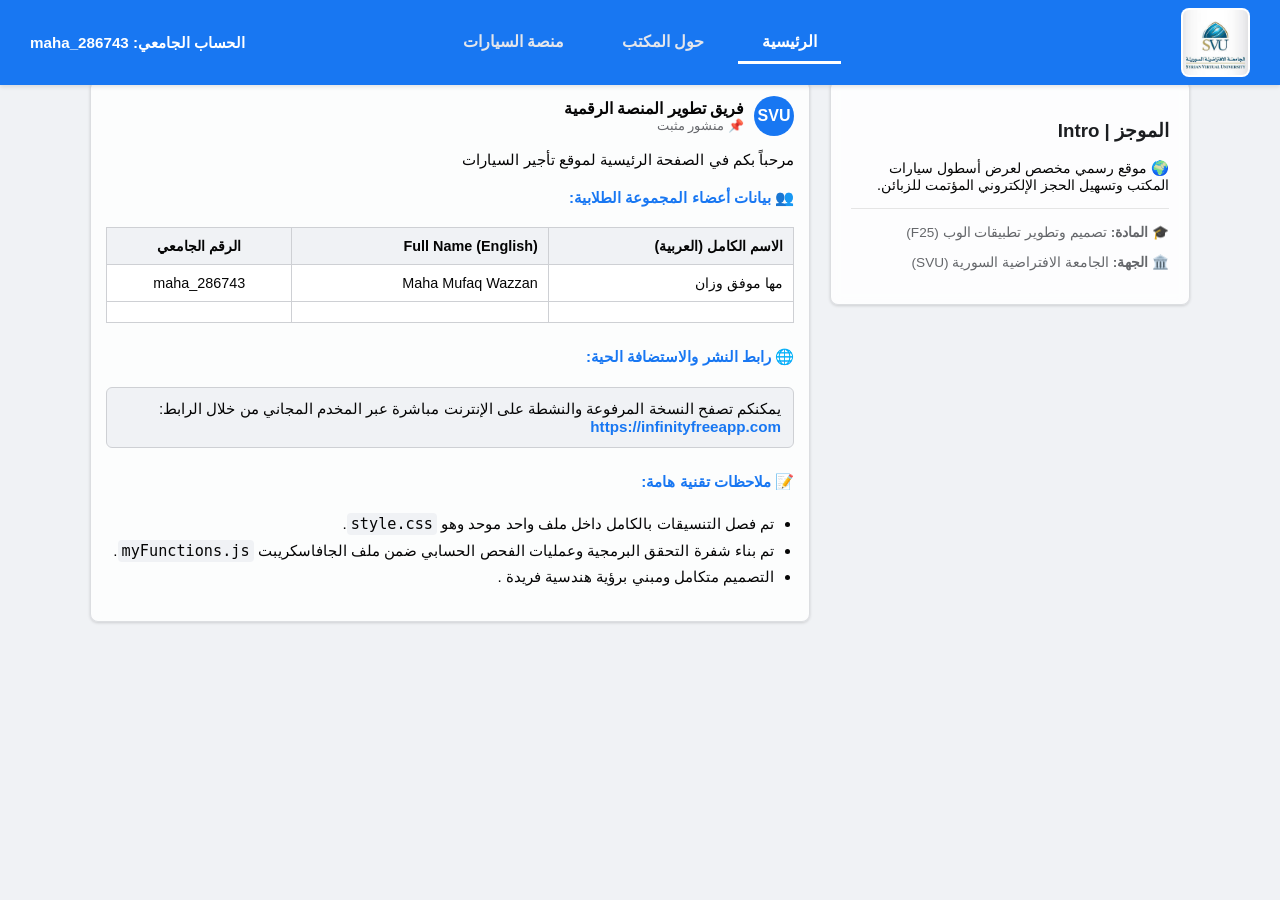
==== index.html @ 82abe5ba "Rename indexhome.html to index.html" ====
<!DOCTYPE html PUBLIC "-//W3C//DTD XHTML 1.0 Transitional//EN" "http://w3.org">
<html xmlns="http://w3.org" xml:lang="ar" lang="ar">
<head>
    <meta http-equiv="Content-Type" content="text/html; charset=utf-8" />
    <title>الرئيسية </title>
    <link rel="stylesheet" type="text/css" href="style.css" />
</head>
<body>

    <!--الترويسة-->
    <div class="fb-header">
        <div class="fb-right-zone">
            <img src="svu_logo.png" alt="SVU Logo" />
            
        </div>
        
        <div class="fb-center-nav">
            <a href="home.html" class="fb-nav-item fb-active">الرئيسية</a>
            <a href="AboutUs.html" class="fb-nav-item">حول المكتب</a>
            <a href="Cars.html" class="fb-nav-item">منصة السيارات</a>
        </div>
        
        <div class="fb-left-profile">
            <span>الحساب الجامعي: maha_286743</span>
        </div>
    </div>

    <!--الهيكل المشترك  -->
    <div class="fb-main-layout">
        
        <!-- العامود الأيمن (السايدبار): بمثابة صندوق الـ Intro والموجز الشخصي -->
        <div class="fb-sidebar-box" style="flex: 1;">
            <div class="fb-sidebar-widget">
                <h3>الموجز | Intro</h3>
                <p style="font-size: 0.9rem; color: #050505;">🌍 موقع رسمي مخصص لعرض أسطول سيارات المكتب وتسهيل الحجز الإلكتروني المؤتمت للزبائن.</p>
                <hr style="border: 0; border-top: 1px solid #e5e5e5; margin: 15px 0;" />
                <p style="font-size: 0.85rem; color: #65676b;">🎓 <strong>المادة:</strong> تصميم وتطوير تطبيقات الوب (F25)</p>
                <p style="font-size: 0.85rem; color: #65676b;">🏛️ <strong>الجهة:</strong> الجامعة الافتراضية السورية (SVU)</p>
            </div>
        </div>

        <!-- العامود الأيسر: تغذية الأخبار (التفاصيل والوظيفة على شكل منشورات مثبتة) -->
        <div class="fb-feed-stream" style="flex: 2;">
            
            <!-- منشور الترحيب والتعريف بالوظيفة ومجموعة الطلاب -->
            <div class="fb-post-card">
                <div class="fb-post-header">
                    <div class="fb-post-avatar">SVU</div>
                    <div class="fb-post-meta">
                        <h3>فريق تطوير المنصة الرقمية</h3>
                        <span>  📌 منشور مثبت</span>
                    </div>
                </div>
                
                <div class="fb-post-body">
                    <p>مرحباً بكم في الصفحة الرئيسية لموقع تأجير السيارات  <strong> </strong>  </p>
                    
                    <h4 style="color: #1877f2; margin-top: 20px;">👥 بيانات أعضاء المجموعة الطلابية:</h4>
                    <table style="width: 100%; border-collapse: collapse; margin-top: 10px; font-size: 0.9rem;">
                        <thead>
                            <tr style="background-color: #f0f2f5;">
                                <th style="padding: 10px; border: 1px solid #ced0d4; text-align: right;">الاسم الكامل (العربية)</th>
                                <th style="padding: 10px; border: 1px solid #ced0d4; text-align: right;">Full Name (English)</th>
                                <th style="padding: 10px; border: 1px solid #ced0d4; text-align: center;">الرقم الجامعي</th>
                            </tr>
                        </thead>
                        <tbody>
                            <tr>
                                <td style="padding: 10px; border: 1px solid #ced0d4; background-color: #fff;">مها موفق وزان</td>
                                <td style="padding: 10px; border: 1px solid #ced0d4; background-color: #fff;">Maha Mufaq Wazzan</td>
                                <td style="padding: 10px; border: 1px solid #ced0d4; background-color: #fff; text-align: center;">maha_286743</td>
                            </tr>
                            <tr>
                                <td style="padding: 10px; border: 1px solid #ced0d4; background-color: #fff;"> </td>
                                <td style="padding: 10px; border: 1px solid #ced0d4; background-color: #fff;"> </td>
                                <td style="padding: 10px; border: 1px solid #ced0d4; background-color: #fff; text-align: center;"></td>
                            </tr>
                        </tbody>
                    </table>

                    <h4 style="color: #1877f2; margin-top: 25px;">🌐 رابط النشر والاستضافة الحية:</h4>
                    <div style="background-color: #f0f2f5; padding: 12px; border-radius: 6px; border: 1px solid #ced0d4;">
                        يمكنكم تصفح النسخة المرفوعة والنشطة على الإنترنت مباشرة عبر المخدم المجاني من خلال الرابط: 
                        <br />
                        <a href="https://infinityfreeapp.com" style="color: #1877f2; font-weight: bold; text-decoration: none; word-break: break-all;">https://infinityfreeapp.com</a>
                    </div>

                    <h4 style="color: #1877f2; margin-top: 25px;">📝 ملاحظات تقنية هامة:</h4>
                    <ul style="padding-right: 20px; line-height: 1.7;">
                        <li>تم فصل التنسيقات بالكامل داخل ملف واحد موحد وهو <code style="background-color: #f0f2f5; padding: 2px 4px; border-radius: 4px;">style.css</code>.</li>
                        <li>تم بناء شفرة التحقق البرمجية وعمليات الفحص الحسابي ضمن ملف الجافاسكريبت <code style="background-color: #f0f2f5; padding: 2px 4px; border-radius: 4px;">myFunctions.js</code>.</li>
                        <li>التصميم متكامل ومبني برؤية هندسية فريدة .</li>
                    </ul>
                </div>
                  </div>

        </div>

    </div>

</body>
</html>
---- style.css ----
/* ألوان فيسبوك الرسمية وهيكلية الموقع */
/* ألوان فيسبوك الرسمية مع الشعار المائي المثبت في العمق */
body {
    background-color: #f0f2f5; 
    color: #1c1e21; 
    font-family: Segoe UI, Helvetica, Arial, sans-serif;
    margin: 0;
    padding: 0;
    direction: rtl;
}


/* ترويسة فيسبوك الثابتة بالكامل في الأعلى */
.fb-header {
    background-color: #1877f2; /* أزرق فيسبوك الرسمي */
    padding: 8px 30px;
    display: flex;
    justify-content: space-between;
    align-items: center;
    position: fixed;
    top: 0;
    left: 0;
    right: 0;
    z-index: 1000;
    box-shadow: 0 2px 4px rgba(0, 0, 0, 0.1);
}

.fb-right-zone {
    display: flex;
    align-items: center;
    gap: 12px;
    flex: 1;
}

/* تكبير شعار الجامعة الافتراضية السورية ليبرز بوضوح في الترويسة */
.fb-right-zone img {
    height:65px; /* تم تكبير الحجم من 40px إلى 65px ليصبح واضحاً وملائماً */
    border-radius: 8px; /* زوايا منحنية خفيفة ليتناسب مع اللوغو الرسمي */
    background-color: #ffffff;
    padding: 2px;
}

.fb-search-bar {
    background-color: #f0f2f5;
    border: none;
    padding: 9px 15px;
    border-radius: 50px;
    width: 200px;
    font-size: 0.9rem;
}

.fb-center-nav {
    display: flex;
    gap: 10px;
    justify-content: center;
    flex: 1;
}

.fb-nav-item {
    color: #e4e6eb;
    text-decoration: none;
    font-weight: bold;
    padding: 10px 24px;
    border-radius: 8px;
    transition: background 0.2s;
}

.fb-nav-item:hover {
    background-color: rgba(255, 255, 255, 0.1);
}

.fb-nav-item.fb-active {
    color: #ffffff;
    border-bottom: 3px solid #ffffff;
    border-radius: 0;
}

.fb-left-profile {
    flex: 1;
    text-align: left;
    color: #ffffff;
    font-weight: 600;
    font-size: 0.95rem;
}

/* تخطيط الفيس بوك: عامودين (تغذية الأخبار + عامود جانبي) */
.fb-main-layout {
    max-width: 1100px;
    margin: 80px auto 40px auto; /* مسافة أمان تحت الترويسة الثابتة */
    display: flex;
    gap: 20px;
    padding: 0 15px;
}

/* عامود المنشورات (السيارات) */
.fb-feed-stream {
    flex: 2;
}

/* عامود السايدبار الثابت (استمارة الحجز) */
.fb-sidebar-box {
    flex: 1.2;
    align-self: flex-start;
    position: sticky;
    top: 75px;
}

/* تصميم بوست الفيس بوك الفريد */
.fb-post-card {
    /* جعل الخلفية بيضاء بنسبة شفافية 80% */
    background-color: rgba(255, 255, 255, 0.8); 
    /* تأثير التغبيش الضبابي لمنع تشتت العين أثناء القراءة */
    backdrop-filter: blur(6px);
    -webkit-backdrop-filter: blur(6px);
    
    border-radius: 8px;
    box-shadow: 0 1px 3px rgba(0, 0, 0, 0.15);
    padding: 15px;
    margin-bottom: 20px;
    border: 1px solid rgba(206, 208, 212, 0.7);
}

.fb-post-header {
    display: flex;
    align-items: center;
    gap: 10px;
    margin-bottom: 12px;
}

.fb-post-avatar {
    width: 40px;
    height: 40px;
    background-color: #1877f2;
    color: white;
    border-radius: 50%;
    display: flex;
    align-items: center;
    justify-content: center;
    font-weight: bold;
}

.fb-post-meta h3 {
    margin: 0;
    font-size: 1rem;
    color: #050505;
}

.fb-post-meta span {
    font-size: 0.8rem;
    color: #65676b;
}

.fb-post-body {
    font-size: 0.95rem;
    color: #050505;
    margin-bottom: 15px;
}

.fb-post-price-tag {
    background-color: #e7f3ff;
    color: #1877f2;
    padding: 8px 12px;
    border-radius: 6px;
    font-weight: bold;
    display: inline-block;
    margin-top: 5px;
}

/* صندوق التفاصيل داخل البوست */
.fb-post-details {
    display: none;
    background-color: #f8f9fa;
    padding: 12px;
    border-radius: 6px;
    margin-top: 10px;
    border-right: 4px solid #1877f2;
    font-size: 0.9rem;
}

/* أزرار التفاعل أسفل البوست (لايك، شير، تفاصيل) */
.fb-post-actions {
    display: flex;
    border-top: 1px solid #ced0d4;
    border-bottom: 1px solid #ced0d4;
    padding: 4px 0;
    margin-top: 15px;
}

.fb-action-btn {
    flex: 1;
    background: none;
    border: none;
    padding: 8px;
    color: #65676b;
    font-weight: 600;
    font-size: 0.9rem;
    cursor: pointer;
    display: flex;
    align-items: center;
    justify-content: center;
    gap: 5px;
    border-radius: 4px;
}

.fb-action-btn:hover {
    background-color: #f2f2f2;
}

.fb-action-btn.activated {
    color: #1877f2;
}

/* تصميم صناديق الاستمارات المستوحى من نوافذ فيسبوك */
.fb-sidebar-widget {
    /* خلفية بيضاء شبه شفافة بنسبة 85% */
    background-color: rgba(255, 255, 255, 0.85);
    /* تأثير التغبيش الضبابي */
    backdrop-filter: blur(6px);
    -webkit-backdrop-filter: blur(6px);
    
    border-radius: 8px;
    box-shadow: 0 1px 3px rgba(0, 0, 0, 0.15);
    padding: 20px;
    border: 1px solid rgba(206, 208, 212, 0.7);
}

.fb-sidebar-widget h2 {
    font-size: 1.2rem;
    margin-top: 0;
    color: #050505;
    border-bottom: 1px solid #e5e5e5;
    padding-bottom: 10px;
}

.fb-label {
    display: block;
    margin-top: 12px;
    font-weight: 600;
    font-size: 0.85rem;
    color: #65676b;
}

/* حقول إدخال نصية موحدة من مكان واحد بنمط فيسبوك النظيف */
.fb-input-field {
    width: 100%;
    padding: 10px;
    margin-top: 4px;
    border: 1px solid #ced0d4;
    background-color: #ffffff;
    color: #1c1e21;
    border-radius: 6px;
    box-sizing: border-box;
    font-size: 0.9rem;
}

.fb-input-field:focus {
    border-color: #1877f2;
    outline: none;
    box-shadow: 0 0 0 2px #e7f3ff;
}

/* أزرار فيسبوك الزرقاء الكبيرة */
.fb-blue-btn {
    background-color: #1877f2;
    color: white;
    width: 100%;
    padding: 10px;
    border: none;
    border-radius: 6px;
    cursor: pointer;
    font-weight: bold;
    font-size: 1rem;
    margin-top: 15px;
    transition: background 0.2s;
}

.fb-blue-btn:hover {
    background-color: #166fe5;
}
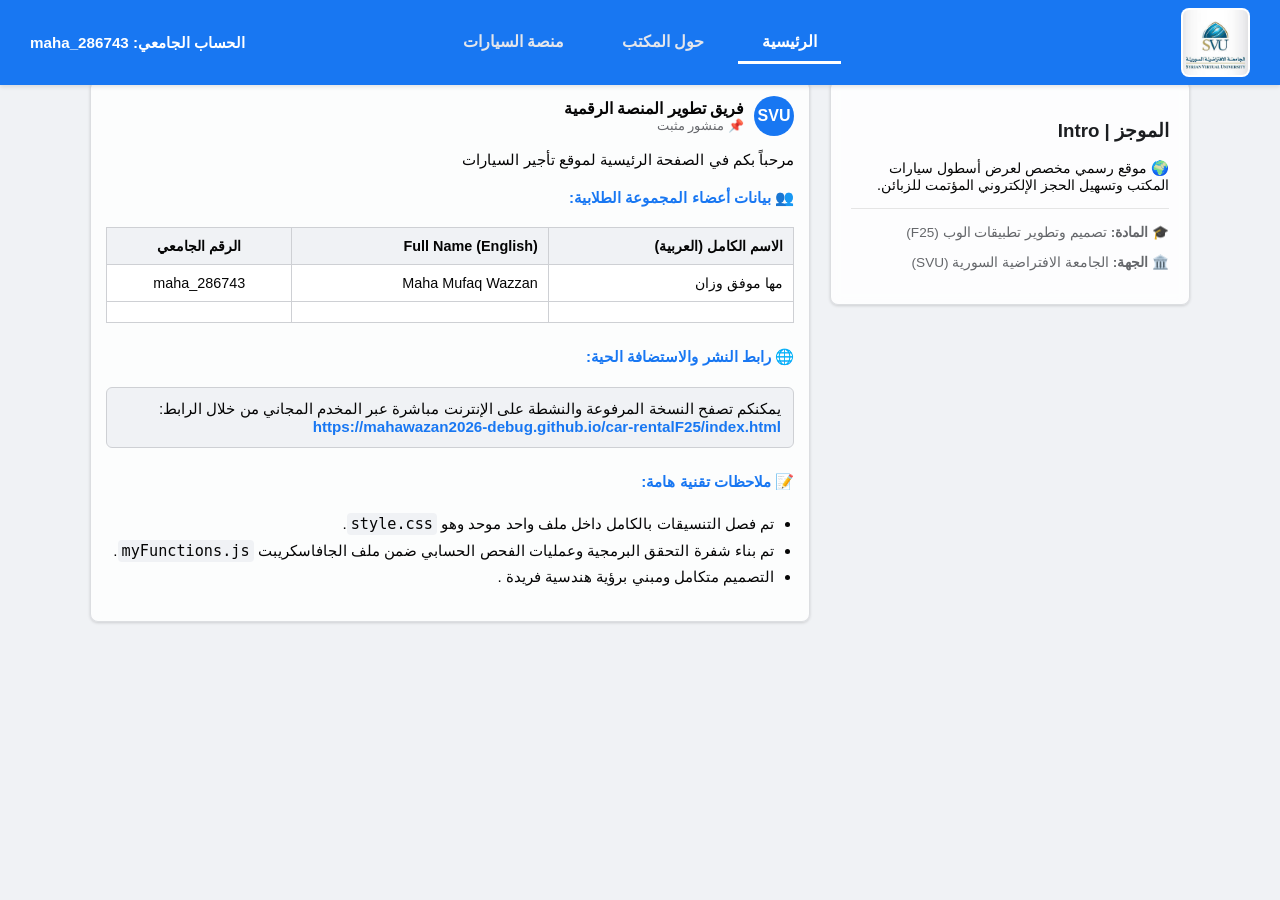
==== commit be6bbedf: "Update index.html" ====
--- a/index.html
+++ b/index.html
@@ -15,7 +15,7 @@
         </div>
         
         <div class="fb-center-nav">
-            <a href="home.html" class="fb-nav-item fb-active">الرئيسية</a>
+            <a href="index.html" class="fb-nav-item fb-active">الرئيسية</a>
             <a href="AboutUs.html" class="fb-nav-item">حول المكتب</a>
             <a href="Cars.html" class="fb-nav-item">منصة السيارات</a>
         </div>
@@ -82,7 +82,7 @@
                     <div style="background-color: #f0f2f5; padding: 12px; border-radius: 6px; border: 1px solid #ced0d4;">
                         يمكنكم تصفح النسخة المرفوعة والنشطة على الإنترنت مباشرة عبر المخدم المجاني من خلال الرابط: 
                         <br />
-                        <a href="https://infinityfreeapp.com" style="color: #1877f2; font-weight: bold; text-decoration: none; word-break: break-all;">https://infinityfreeapp.com</a>
+                        <a href="https://mahawazan2026-debug.github.io/car-rentalF25/index.html" style="color: #1877f2; font-weight: bold; text-decoration: none; word-break: break-all;">https://mahawazan2026-debug.github.io/car-rentalF25/index.html</a>
                     </div>
 
                     <h4 style="color: #1877f2; margin-top: 25px;">📝 ملاحظات تقنية هامة:</h4>
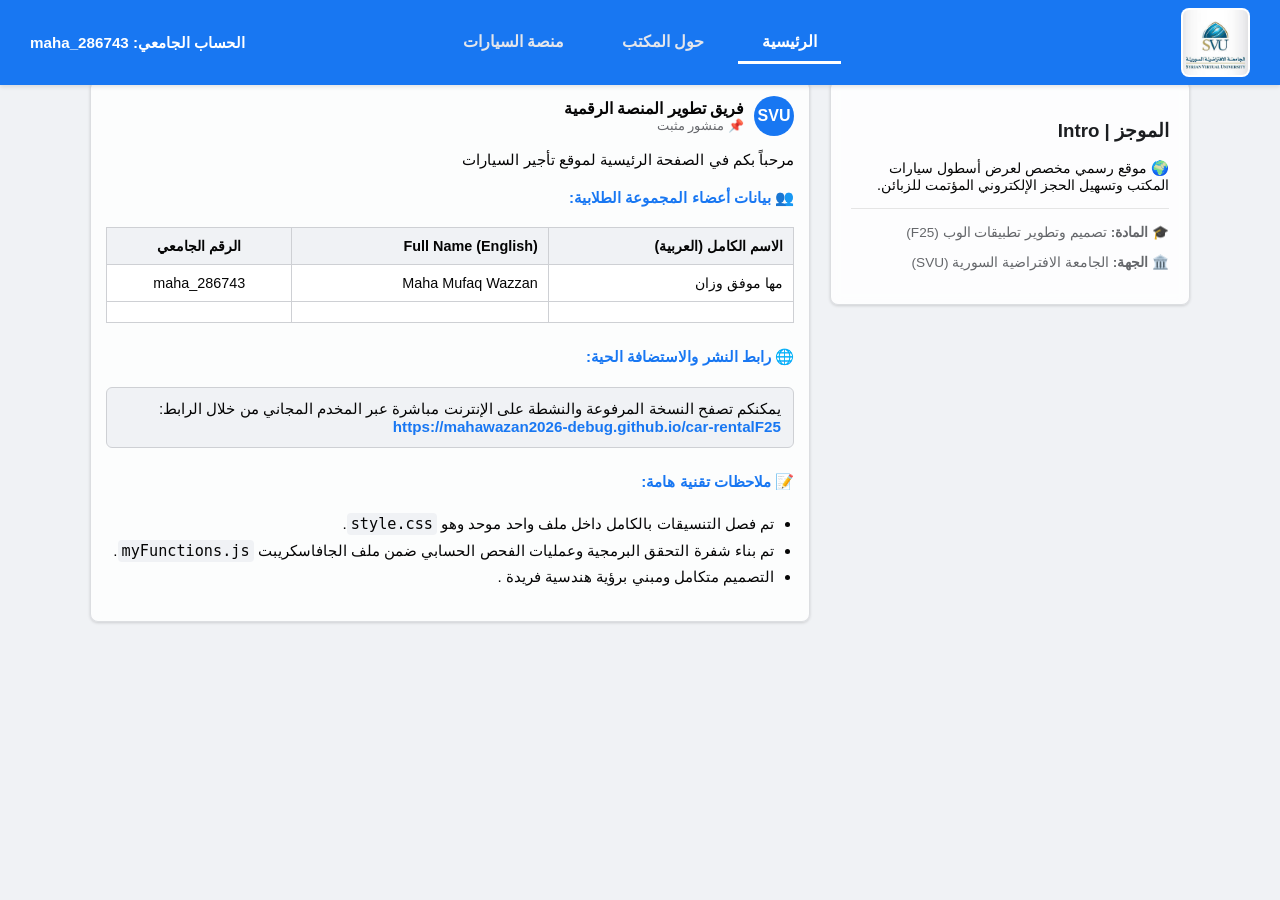
==== commit fe7085d7: "Update index.html" ====
--- a/index.html
+++ b/index.html
@@ -82,7 +82,7 @@
                     <div style="background-color: #f0f2f5; padding: 12px; border-radius: 6px; border: 1px solid #ced0d4;">
                         يمكنكم تصفح النسخة المرفوعة والنشطة على الإنترنت مباشرة عبر المخدم المجاني من خلال الرابط: 
                         <br />
-                        <a href="https://mahawazan2026-debug.github.io/car-rentalF25/index.html" style="color: #1877f2; font-weight: bold; text-decoration: none; word-break: break-all;">https://mahawazan2026-debug.github.io/car-rentalF25/index.html</a>
+                        <a href="https://mahawazan2026-debug.github.io/car-rentalF25" style="color: #1877f2; font-weight: bold; text-decoration: none; word-break: break-all;">https://mahawazan2026-debug.github.io/car-rentalF25</a>
                     </div>
 
                     <h4 style="color: #1877f2; margin-top: 25px;">📝 ملاحظات تقنية هامة:</h4>
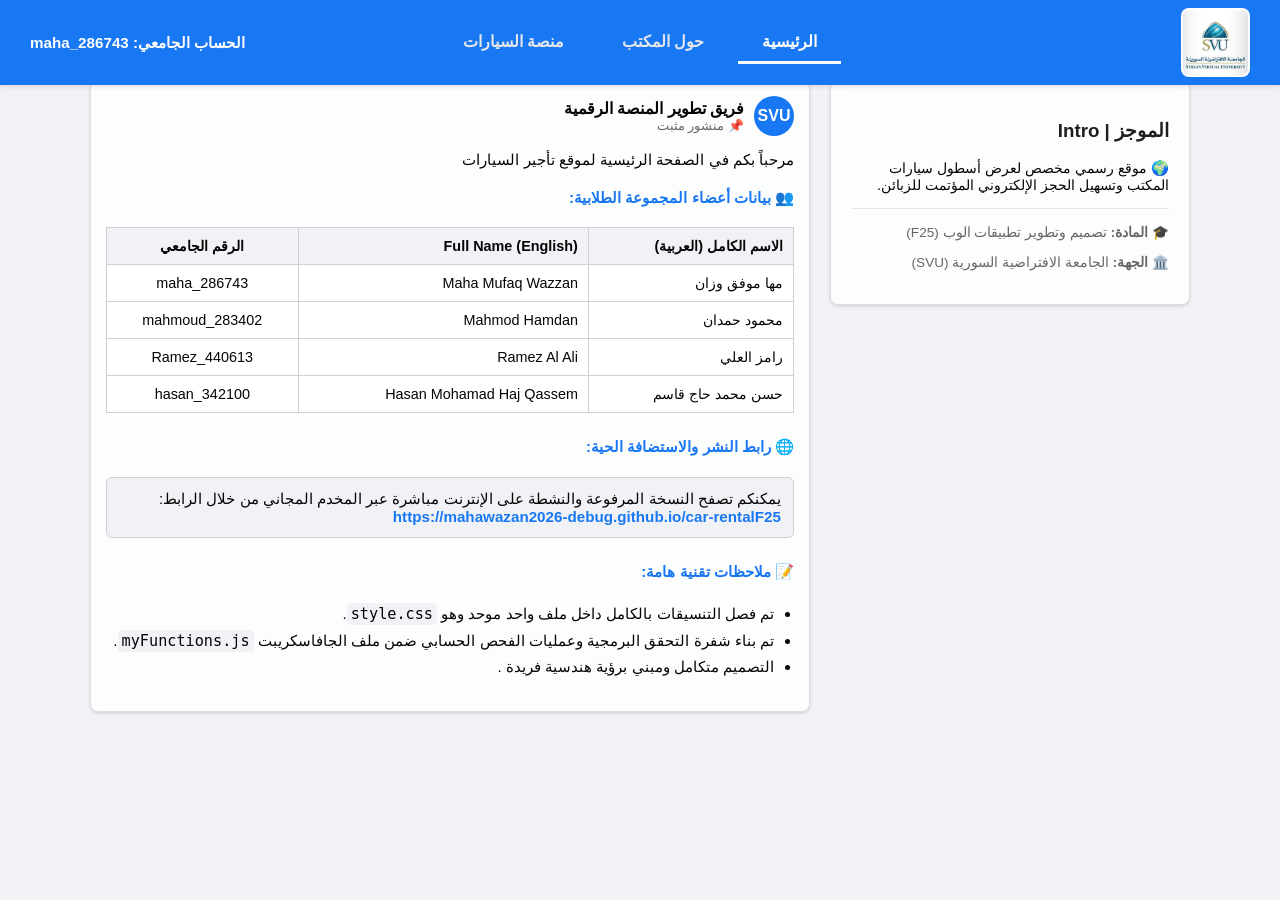
==== commit e309ed6a: "Update index.html" ====
--- a/index.html
+++ b/index.html
@@ -58,7 +58,7 @@
                     <h4 style="color: #1877f2; margin-top: 20px;">👥 بيانات أعضاء المجموعة الطلابية:</h4>
                     <table style="width: 100%; border-collapse: collapse; margin-top: 10px; font-size: 0.9rem;">
                         <thead>
-                            <tr style="background-color: #f0f2f5;">
+                                 <tr style="background-color: #f0f2f5;">
                                 <th style="padding: 10px; border: 1px solid #ced0d4; text-align: right;">الاسم الكامل (العربية)</th>
                                 <th style="padding: 10px; border: 1px solid #ced0d4; text-align: right;">Full Name (English)</th>
                                 <th style="padding: 10px; border: 1px solid #ced0d4; text-align: center;">الرقم الجامعي</th>
@@ -71,9 +71,19 @@
                                 <td style="padding: 10px; border: 1px solid #ced0d4; background-color: #fff; text-align: center;">maha_286743</td>
                             </tr>
                             <tr>
-                                <td style="padding: 10px; border: 1px solid #ced0d4; background-color: #fff;"> </td>
-                                <td style="padding: 10px; border: 1px solid #ced0d4; background-color: #fff;"> </td>
-                                <td style="padding: 10px; border: 1px solid #ced0d4; background-color: #fff; text-align: center;"></td>
+                                <td style="padding: 10px; border: 1px solid #ced0d4; background-color: #fff;"> محمود حمدان </td>
+                                <td style="padding: 10px; border: 1px solid #ced0d4; background-color: #fff;"> Mahmod Hamdan </td>
+                                <td style="padding: 10px; border: 1px solid #ced0d4; background-color: #fff; text-align: center;">mahmoud_283402</td>
+                            </tr>
+                                <tr>
+                                <td style="padding: 10px; border: 1px solid #ced0d4; background-color: #fff;"> رامز العلي </td>
+                                <td style="padding: 10px; border: 1px solid #ced0d4; background-color: #fff;"> Ramez Al Ali </td>
+                                <td style="padding: 10px; border: 1px solid #ced0d4; background-color: #fff; text-align: center;">Ramez_440613</td>
+                            </tr>
+                                <tr>
+                                <td style="padding: 10px; border: 1px solid #ced0d4; background-color: #fff;"> حسن محمد حاج قاسم</td>
+                                <td style="padding: 10px; border: 1px solid #ced0d4; background-color: #fff;"> Hasan Mohamad Haj Qassem </td>
+                                <td style="padding: 10px; border: 1px solid #ced0d4; background-color: #fff; text-align: center;">hasan_342100</td>
                             </tr>
                         </tbody>
                     </table>
